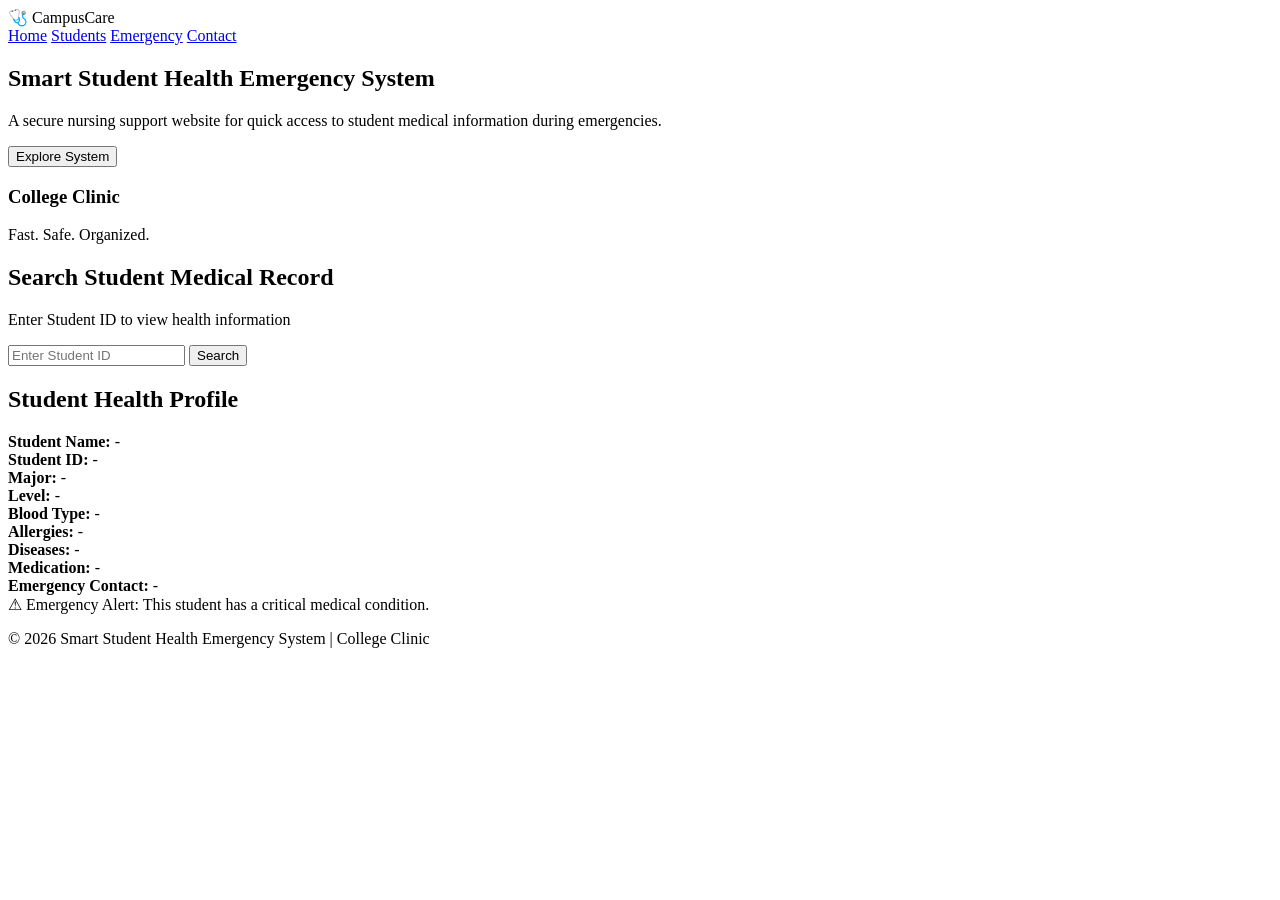
==== index.html @ cf3e27d8 "Rename index.html.html to index.html" ====
<!DOCTYPE html>
<html lang="en">
<head>
  <meta charset="UTF-8" />
  <meta name="viewport" content="width=device-width, initial-scale=1.0" />
  <title>Smart Student Health Emergency System</title>
  <link rel="stylesheet" href="style.css" />
</head>
<body>

  <header class="topbar">
    <div class="logo">🩺 CampusCare</div>
    <nav>
      <a href="#">Home</a>
      <a href="#">Students</a>
      <a href="#">Emergency</a>
      <a href="#">Contact</a>
    </nav>
  </header>

  <section class="hero">
    <div class="hero-text">
      <h1>Smart Student Health Emergency System</h1>
      <p>
        A secure nursing support website for quick access to student medical
        information during emergencies.
      </p>
      <button class="primary-btn">Explore System</button>
    </div>
    <div class="hero-image">
      <div class="nurse-card">
        <h3>College Clinic</h3>
        <p>Fast. Safe. Organized.</p>
      </div>
    </div>
  </section>

  <section class="search-section">
    <h2>Search Student Medical Record</h2>
    <p>Enter Student ID to view health information</p>

    <div class="search-box">
      <input type="text" id="studentId" placeholder="Enter Student ID" />
      <button onclick="searchStudent()">Search</button>
    </div>
  </section>

  <section class="profile-section">
    <h2>Student Health Profile</h2>

    <div class="profile-card" id="profileCard">
      <div class="profile-grid">
        <div><strong>Student Name:</strong> <span id="name">-</span></div>
        <div><strong>Student ID:</strong> <span id="id">-</span></div>
        <div><strong>Major:</strong> <span id="major">-</span></div>
        <div><strong>Level:</strong> <span id="level">-</span></div>
        <div><strong>Blood Type:</strong> <span id="blood">-</span></div>
        <div><strong>Allergies:</strong> <span id="allergy">-</span></div>
        <div><strong>Diseases:</strong> <span id="disease">-</span></div>
        <div><strong>Medication:</strong> <span id="medication">-</span></div>
        <div><strong>Emergency Contact:</strong> <span id="contact">-</span></div>
      </div>

      <div class="alert-box" id="alertBox">
        ⚠ Emergency Alert: This student has a critical medical condition.
      </div>
    </div>
  </section>

  <footer>
    <p>© 2026 Smart Student Health Emergency System | College Clinic</p>
  </footer>

  <script src="script.js"></script>
</body>
</html>
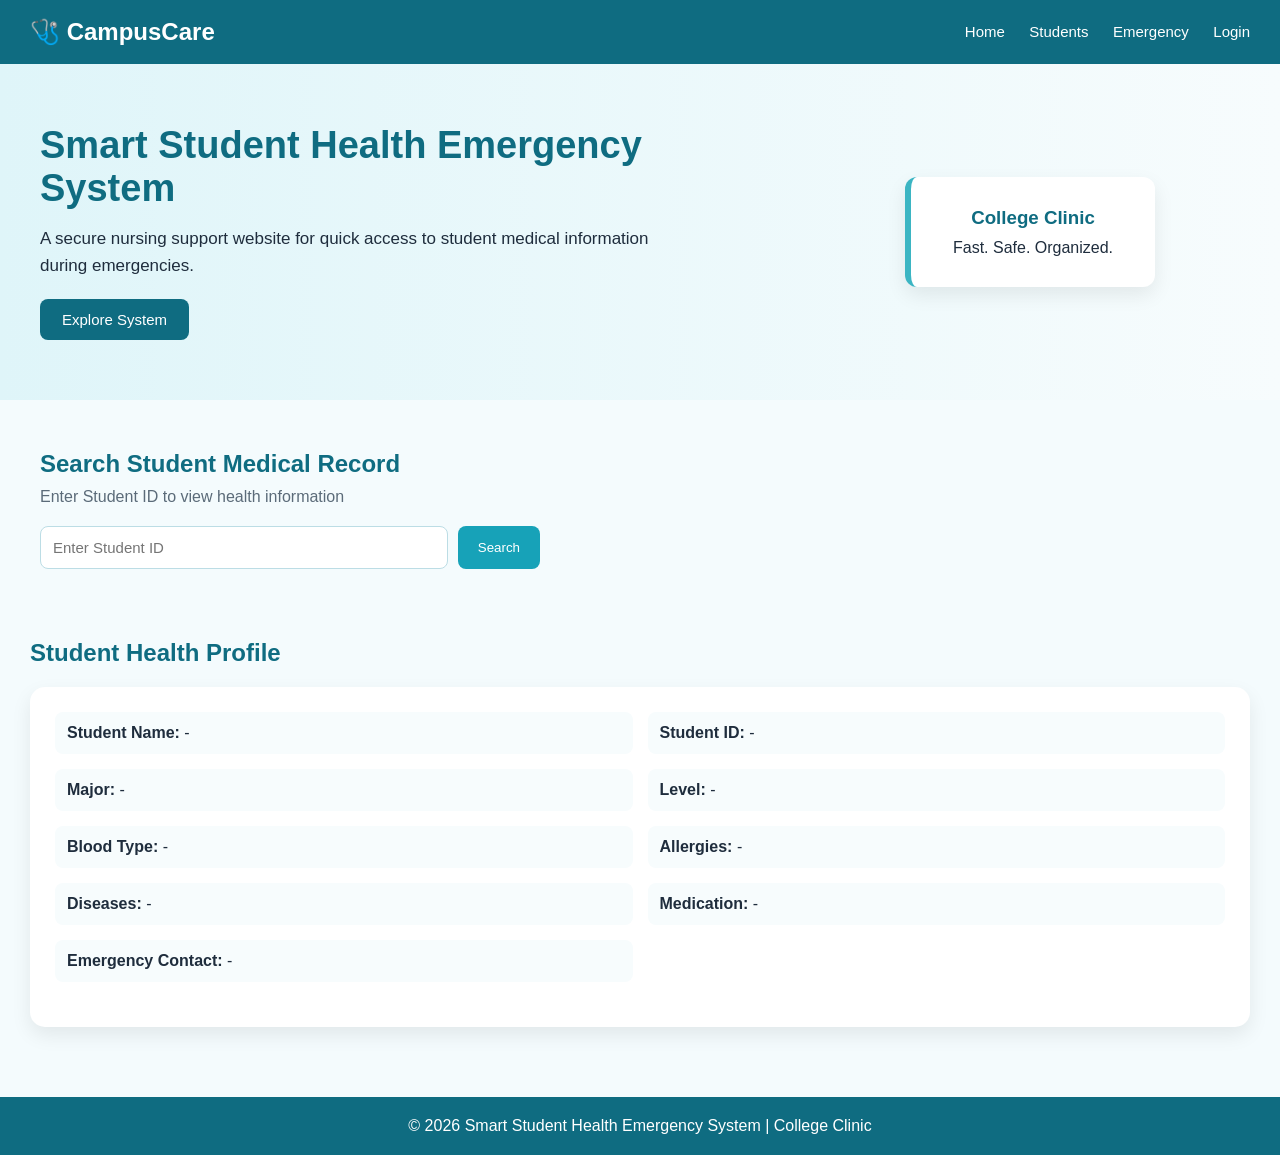
==== commit a077bebd: "Update index.html" ====
--- a/index.html
+++ b/index.html
@@ -11,11 +11,11 @@
   <header class="topbar">
     <div class="logo">🩺 CampusCare</div>
     <nav>
-      <a href="#">Home</a>
-      <a href="#">Students</a>
-      <a href="#">Emergency</a>
-      <a href="#">Contact</a>
-    </nav>
+  <a href="index.html">Home</a>
+  <a href="students.html">Students</a>
+  <a href="emergency.html">Emergency</a>
+  <a href="login.html">Login</a>
+</nav>
   </header>
 
   <section class="hero">
--- a/style.css
+++ b/style.css
@@ -0,0 +1,396 @@
+ * {
+  margin: 0;
+  padding: 0;
+  box-sizing: border-box;
+  font-family: Arial, sans-serif;
+}
+
+body {
+  background: #f4fbfd;
+  color: #1f2d3d;
+}
+
+.topbar {
+  background: #0f6c81;
+  color: white;
+  display: flex;
+  justify-content: space-between;
+  align-items: center;
+  padding: 18px 40px;
+}
+
+.logo {
+  font-size: 24px;
+  font-weight: bold;
+}
+
+.topbar nav a {
+  color: white;
+  text-decoration: none;
+  margin-left: 20px;
+  font-size: 15px;
+}
+
+.hero {
+  display: flex;
+  justify-content: space-between;
+  align-items: center;
+  padding: 60px 40px;
+  background: linear-gradient(to right, #dff5f9, #f7fcfd);
+}
+
+.hero-text {
+  max-width: 55%;
+}
+
+.hero-text h1 {
+  font-size: 38px;
+  color: #0f6c81;
+  margin-bottom: 15px;
+}
+
+.hero-text p {
+  font-size: 17px;
+  line-height: 1.6;
+  margin-bottom: 20px;
+}
+
+.primary-btn {
+  background: #0f6c81;
+  color: white;
+  border: none;
+  padding: 12px 22px;
+  border-radius: 8px;
+  cursor: pointer;
+  font-size: 15px;
+}
+
+.primary-btn:hover {
+  background: #0c5869;
+}
+
+.hero-image {
+  width: 35%;
+  display: flex;
+  justify-content: center;
+}
+
+.nurse-card {
+  background: white;
+  border-left: 6px solid #3bb5c3;
+  padding: 30px;
+  width: 250px;
+  border-radius: 12px;
+  box-shadow: 0 8px 20px rgba(0, 0, 0, 0.08);
+  text-align: center;
+}
+
+.nurse-card h3 {
+  color: #0f6c81;
+  margin-bottom: 10px;
+}
+
+.search-section,
+.profile-section {
+  padding: 50px 40px;
+}
+
+.search-section h2,
+.profile-section h2 {
+  color: #0f6c81;
+  margin-bottom: 10px;
+}
+
+.search-section p {
+  margin-bottom: 20px;
+  color: #5b6b79;
+}
+
+.search-box {
+  display: flex;
+  gap: 10px;
+  max-width: 500px;
+}
+
+.search-box input {
+  flex: 1;
+  padding: 12px;
+  border: 1px solid #b8dbe2;
+  border-radius: 8px;
+  font-size: 15px;
+}
+
+.search-box button {
+  background: #17a2b8;
+  color: white;
+  border: none;
+  padding: 12px 18px;
+  border-radius: 8px;
+  cursor: pointer;
+}
+
+.search-box button:hover {
+  background: #12879a;
+}
+
+.profile-card {
+  background: white;
+  margin-top: 20px;
+  padding: 25px;
+  border-radius: 14px;
+  box-shadow: 0 8px 20px rgba(0, 0, 0, 0.06);
+}
+
+.profile-grid {
+  display: grid;
+  grid-template-columns: repeat(2, 1fr);
+  gap: 14px;
+  margin-bottom: 20px;
+}
+
+.profile-grid div {
+  background: #f7fcfd;
+  padding: 12px;
+  border-radius: 8px;
+}
+
+.alert-box {
+  background: #fff4d6;
+  color: #9a6700;
+  border: 1px solid #f3d17a;
+  padding: 14px;
+  border-radius: 8px;
+  display: none;
+}
+
+footer {
+  text-align: center;
+  padding: 20px;
+  background: #0f6c81;
+  color: white;
+  margin-top: 30px;
+}
+
+@media (max-width: 900px) {
+  .hero {
+    flex-direction: column;
+    gap: 30px;
+  }
+
+  .hero-text,
+  .hero-image {
+    max-width: 100%;
+    width: 100%;
+  }
+
+  .profile-grid {
+    grid-template-columns: 1fr;
+  }
+
+  .search-box {
+    flex-direction: column;
+  }
+} 
+.login-body {
+  margin: 0;
+  font-family: Arial, sans-serif;
+  background: #eef8fb;
+}
+
+.login-container {
+  display: flex;
+  justify-content: center;
+  align-items: center;
+  height: 100vh;
+}
+
+.login-card {
+  background: white;
+  width: 350px;
+  padding: 30px;
+  border-radius: 15px;
+  box-shadow: 0 8px 20px rgba(0, 0, 0, 0.08);
+}
+
+.login-card h1 {
+  text-align: center;
+  color: #0f6c81;
+  margin-bottom: 5px;
+}
+
+.subtitle {
+  text-align: center;
+  color: #666;
+  margin-bottom: 20px;
+}
+
+.login-card form {
+  display: flex;
+  flex-direction: column;
+}
+
+.login-card label {
+  margin-top: 10px;
+  margin-bottom: 5px;
+  font-weight: bold;
+}
+
+.login-card input,
+.login-card select {
+  padding: 12px;
+  border: 1px solid #bcdde5;
+  border-radius: 8px;
+  margin-bottom: 10px;
+}
+
+.login-card button {
+  margin-top: 15px;
+  padding: 12px;
+  background: #0f6c81;
+  color: white;
+  border: none;
+  border-radius: 8px;
+  cursor: pointer;
+}
+
+.login-card button:hover {
+  background: #0b5666;
+} 
+.topbar {
+  background: #0f6c81;
+  color: white;
+  padding: 18px 30px;
+}
+
+.dashboard-section {
+  padding: 40px 30px 20px;
+}
+
+.dashboard-section h1 {
+  color: #0f6c81;
+  margin-bottom: 10px;
+}
+
+.dashboard-section p {
+  color: #666;
+  margin-bottom: 20px;
+}
+
+.search-box {
+  display: flex;
+  gap: 10px;
+  max-width: 500px;
+}
+
+.search-box input {
+  flex: 1;
+  padding: 12px;
+  border: 1px solid #bcdde5;
+  border-radius: 8px;
+}
+
+.search-box button {
+  padding: 12px 20px;
+  background: #17a2b8;
+  color: white;
+  border: none;
+  border-radius: 8px;
+  cursor: pointer;
+}
+
+.profile-section {
+  padding: 20px 30px 40px;
+}
+
+.profile-section h2 {
+  color: #0f6c81;
+  margin-bottom: 15px;
+}
+
+.profile-card {
+  background: white;
+  padding: 25px;
+  border-radius: 15px;
+  box-shadow: 0 8px 20px rgba(0, 0, 0, 0.08);
+}
+
+.profile-grid {
+  display: grid;
+  grid-template-columns: repeat(2, 1fr);
+  gap: 15px;
+}
+
+.profile-grid div {
+  background: #f7fcfd;
+  padding: 12px;
+  border-radius: 8px;
+}
+
+.alert-box-show {
+  margin-top: 20px;
+  background: #fff4d6;
+  color: #9a6700;
+  border: 1px solid #f3d17a;
+  padding: 14px;
+  border-radius: 8px;
+}
+.back-btn {
+  padding: 12px 20px;
+  background: #0f6c81;
+  color: white;
+  border: none;
+  border-radius: 8px;
+  cursor: pointer;
+}
+
+.back-btn:hover {
+  background: #0b5666;
+}
+.back-btn {
+  padding: 12px 20px;
+  background: #0f6c81;
+  color: white;
+  border: none;
+  border-radius: 8px;
+  cursor: pointer;
+}
+
+.back-btn:hover {
+  background: #0b5666;
+}
+
+.profile-card a {
+  display: flex;
+  justify-content: flex-end;
+}
+.student-table {
+  width: 100%;
+  border-collapse: collapse;
+  background: white;
+  border-radius: 10px;
+  overflow: hidden;
+}
+
+.student-table th,
+.student-table td {
+  border: 1px solid #dbe7eb;
+  padding: 12px;
+  text-align: left;
+}
+
+.student-table th {
+  background: #0f6c81;
+  color: white;
+}
+.emergency-title {
+  color: red;
+  font-weight: bold;
+}
+
+.emergency-box {
+  background: #fff4d6;
+  border: 1px solid #f3d17a;
+  padding: 14px;
+  border-radius: 8px;
+  margin-top: 15px;
+}
